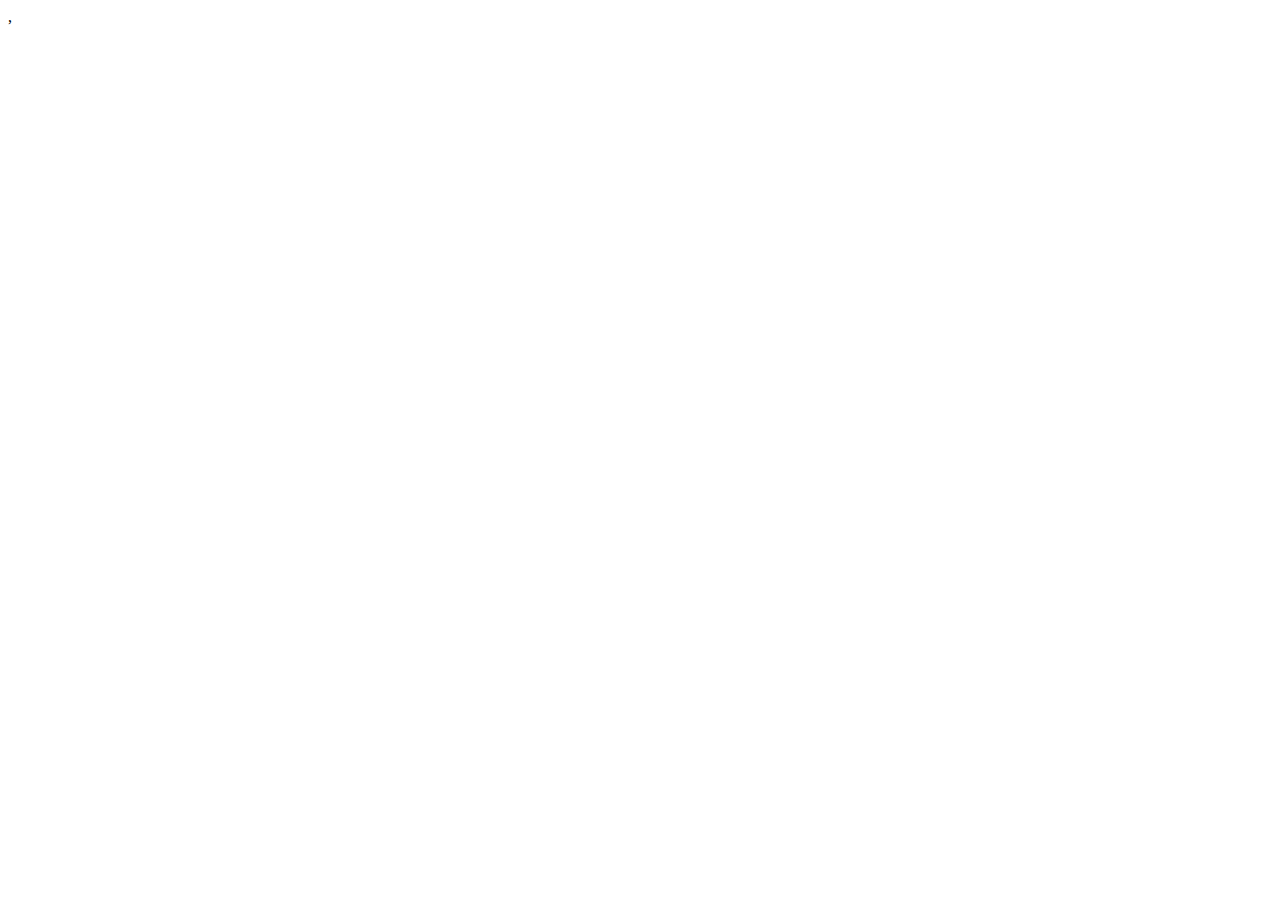
==== index.html @ b42cfd13 "Add beginner files" ====
<!DOCTYPE html>
<html lang="en">
<head>
  <meta charset="UTF-8">
  <meta name="viewport" content="width=device-width, initial-scale=1.0">
  <title>The Lazy Mans Recipes</title>
  ,<link rel="stylesheet" href="styles.css">
</head>
<body>
  
</body>
</html>
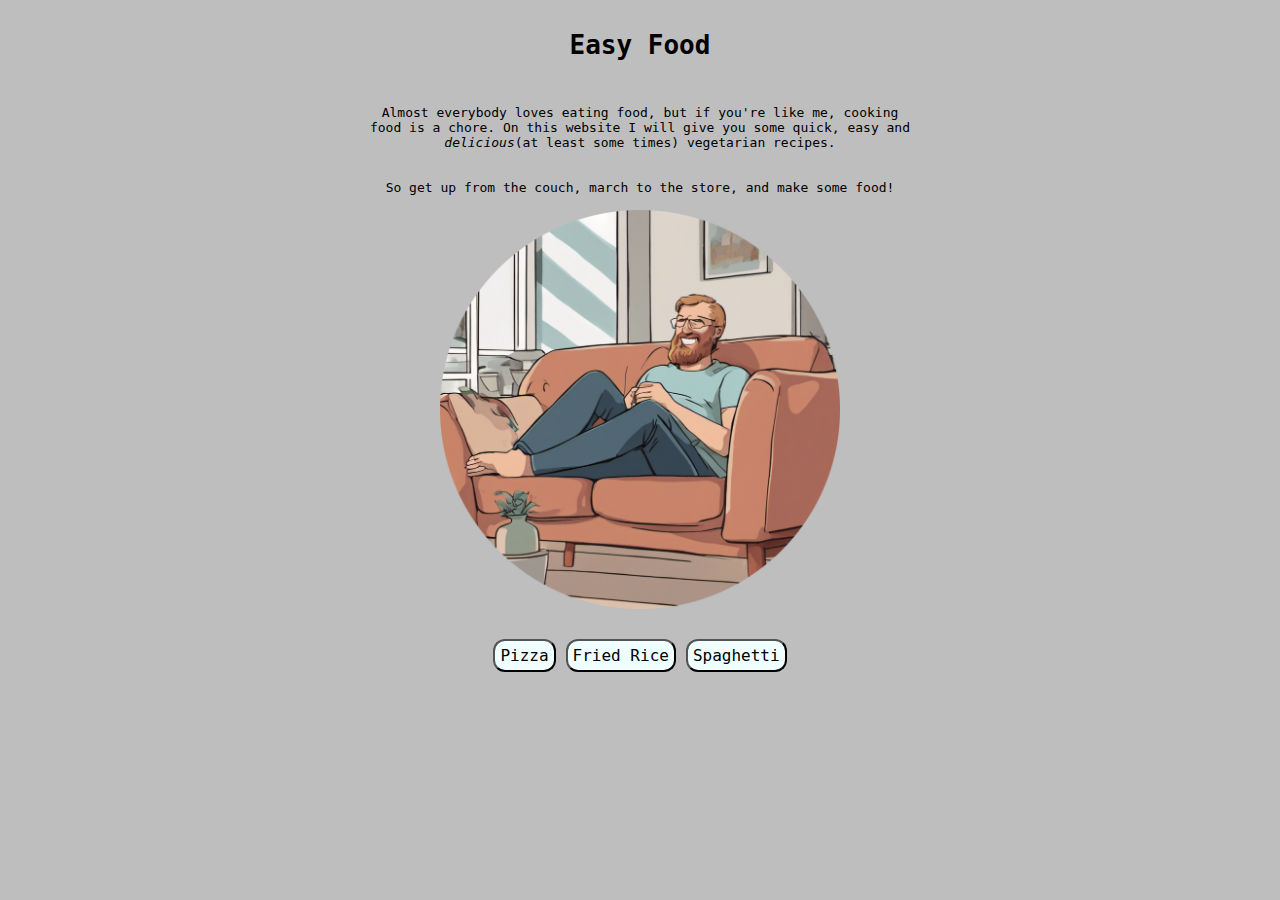
==== commit b6b1b691: "Create main page with flex properties" ====
--- a/index.html
+++ b/index.html
@@ -1,12 +1,23 @@
 <!DOCTYPE html>
 <html lang="en">
 <head>
+  <link rel="stylesheet" href="styles.css">
   <meta charset="UTF-8">
   <meta name="viewport" content="width=device-width, initial-scale=1.0">
   <title>The Lazy Mans Recipes</title>
-  ,<link rel="stylesheet" href="styles.css">
 </head>
 <body>
-  
+  <h1 class="header">Easy Food</h1>
+    <div class="intro-box">
+      <p class="introduction">Almost everybody loves eating food, but if you're like me, cooking food is a chore.
+      On this website I will give you some quick, easy and<em>delicious</em> (at least some times) vegetarian recipes.</p>
+      <p class="introduction">So get up from the couch, march to the store, and make some food!</p>
+      <img class="couch" src="img/couch.png" width=400px alt="A man chilling on his couch">
+      <div class="butnwrap">
+        <a href="recipes/pizza.html"><button class="mbutton">Pizza</button></a>
+        <a href="recipes/fried-rice.html"><button class="mbutton">Fried Rice</button></a>
+        <a href="recipes/spaghetti.html"><button class="mbutton">Spaghetti</button></a>
+      </div>
+    </div>
 </body>
 </html>--- a/styles.css
+++ b/styles.css
@@ -0,0 +1,41 @@
+* {
+  box-sizing: border-box;
+  background-color: rgb(190, 190, 190);
+  font-family: monospace;
+  margin: 0;
+  padding: 0;
+  
+}
+
+.header {
+  display: flex;
+  justify-content: center;
+  margin: 30px;
+}
+.intro-box{
+  display: flex;
+  justify-content: center;
+  flex-direction: column;
+  align-items: center;
+}
+.introduction {
+  text-align: center;
+  margin: 15px;
+  width: 550px;
+  display: flex;
+  justify-content: center;
+  /* flex-wrap for em text */
+  flex-wrap: wrap;
+}
+.butnwrap {
+  display: flex;
+  margin-top: 15px;
+}
+.mbutton {
+  margin: 15px 5px;
+  background-color: azure;
+  padding: 5px;
+  font-size: large;
+  color: black;
+  border-radius: 12px;
+}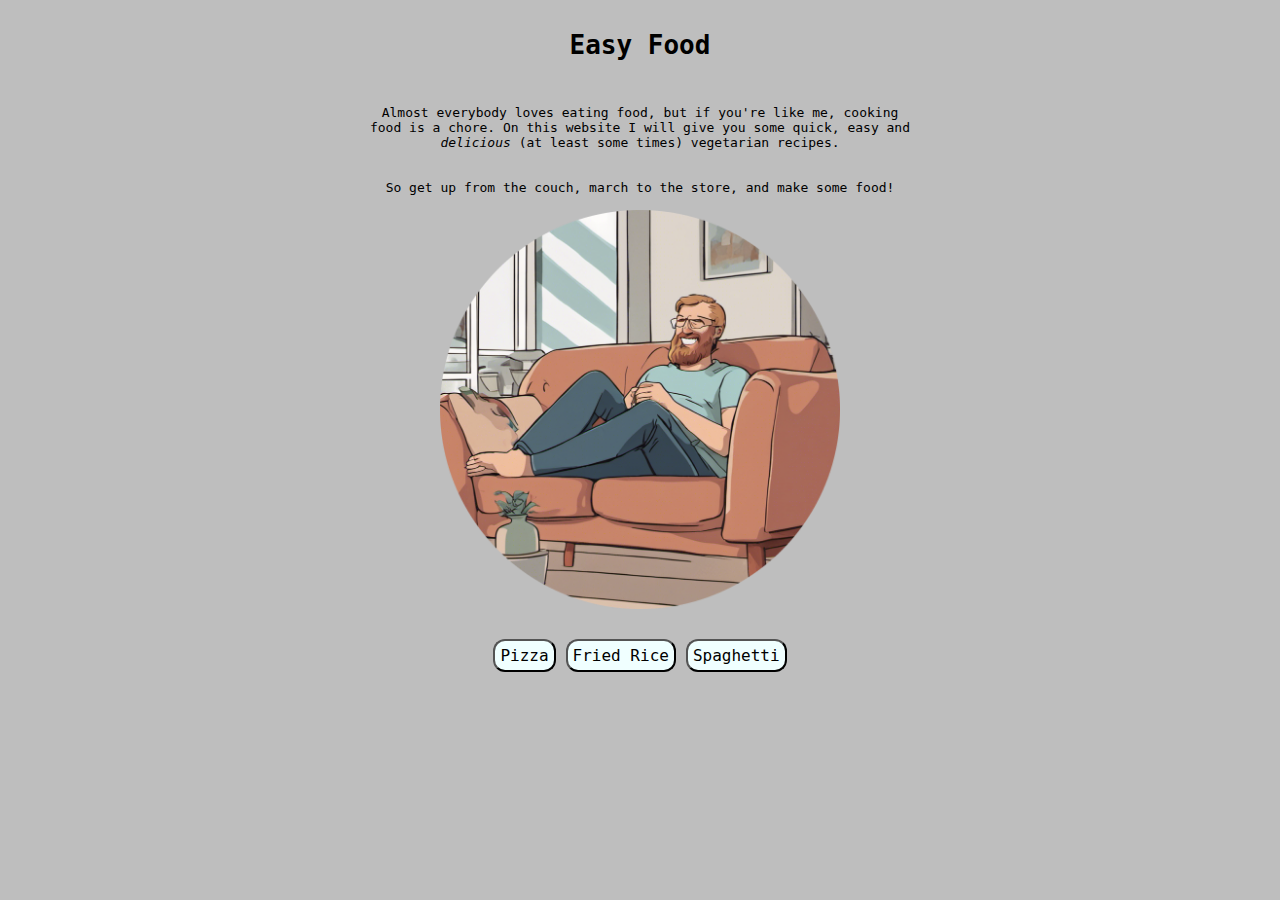
==== commit 6517e30d: "Same as before but for real" ====
--- a/index.html
+++ b/index.html
@@ -3,14 +3,13 @@
 <head>
   <link rel="stylesheet" href="styles.css">
   <meta charset="UTF-8">
-  <meta name="viewport" content="width=device-width, initial-scale=1.0">
   <title>The Lazy Mans Recipes</title>
 </head>
 <body>
   <h1 class="header">Easy Food</h1>
     <div class="intro-box">
       <p class="introduction">Almost everybody loves eating food, but if you're like me, cooking food is a chore.
-      On this website I will give you some quick, easy and<em>delicious</em> (at least some times) vegetarian recipes.</p>
+      On this website I will give you some quick, easy and <em>delicious</em> (at least some times) vegetarian recipes.</p>
       <p class="introduction">So get up from the couch, march to the store, and make some food!</p>
       <img class="couch" src="img/couch.png" width=400px alt="A man chilling on his couch">
       <div class="butnwrap">
--- a/styles.css
+++ b/styles.css
@@ -22,10 +22,6 @@
   text-align: center;
   margin: 15px;
   width: 550px;
-  display: flex;
-  justify-content: center;
-  /* flex-wrap for em text */
-  flex-wrap: wrap;
 }
 .butnwrap {
   display: flex;
@@ -38,4 +34,13 @@
   font-size: large;
   color: black;
   border-radius: 12px;
+}
+.food {
+  display: flex;
+  justify-content: center;
+}
+.longimg {
+  display: flex;
+  max-width: 100%;
+  height: auto;
 }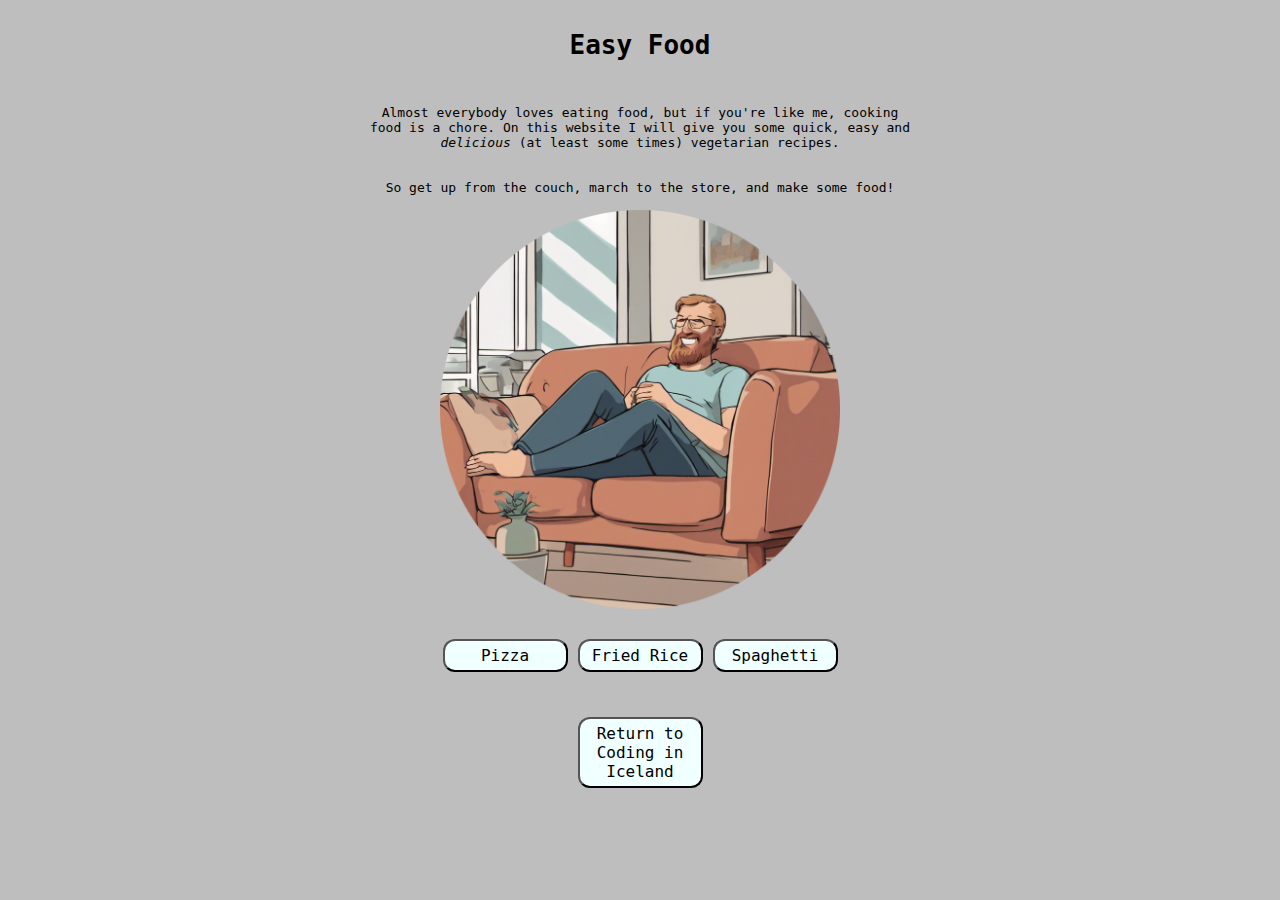
==== commit 560932c6: "Remove red border and add homebutton" ====
--- a/index.html
+++ b/index.html
@@ -18,5 +18,8 @@
         <a href="recipes/spaghetti.html"><button class="mbutton">Spaghetti</button></a>
       </div>
     </div>
-</body>
+  <div class="butnwrap">
+    <a href="../index.html"><button class="mbutton">Return to Coding in Iceland</button></a>
+  </div>
+  </body>
 </html>--- a/styles.css
+++ b/styles.css
@@ -4,7 +4,7 @@
   font-family: monospace;
   margin: 0;
   padding: 0;
-  
+  /* border: 2px solid red; */
 }
 
 .header {
@@ -26,6 +26,7 @@
 .butnwrap {
   display: flex;
   margin-top: 15px;
+  justify-content: center;
 }
 .mbutton {
   margin: 15px 5px;
@@ -34,6 +35,7 @@
   font-size: large;
   color: black;
   border-radius: 12px;
+  width: 125px;
 }
 .food {
   display: flex;
@@ -43,4 +45,45 @@
   display: flex;
   max-width: 100%;
   height: auto;
+}
+.mainbox {
+  display: flex;
+  width: 1000px;
+  justify-content: space-between;
+  margin-left: 25px;
+  margin-right: 25px;
+}
+.subheader {
+  text-align: start;
+}
+.otherrec {
+  display: flex;
+}
+.link {
+  margin: 5px;
+  font-size: large;
+}
+.otherintro {
+  margin-top: 15px;
+  margin-bottom: 15px;
+  margin-right: 150px;
+}
+.lists {
+  padding-left: 35px;
+  margin-top: 10px;
+  margin-bottom: 10px;
+  margin-right: 150px;
+}
+.homebutton {
+  justify-content: center;
+  display: flex;
+}
+.instructions {
+  display: flex;
+  justify-content: center;
+  flex-direction: column;
+}
+.all {
+  display: flex;
+  justify-content: center;
 }